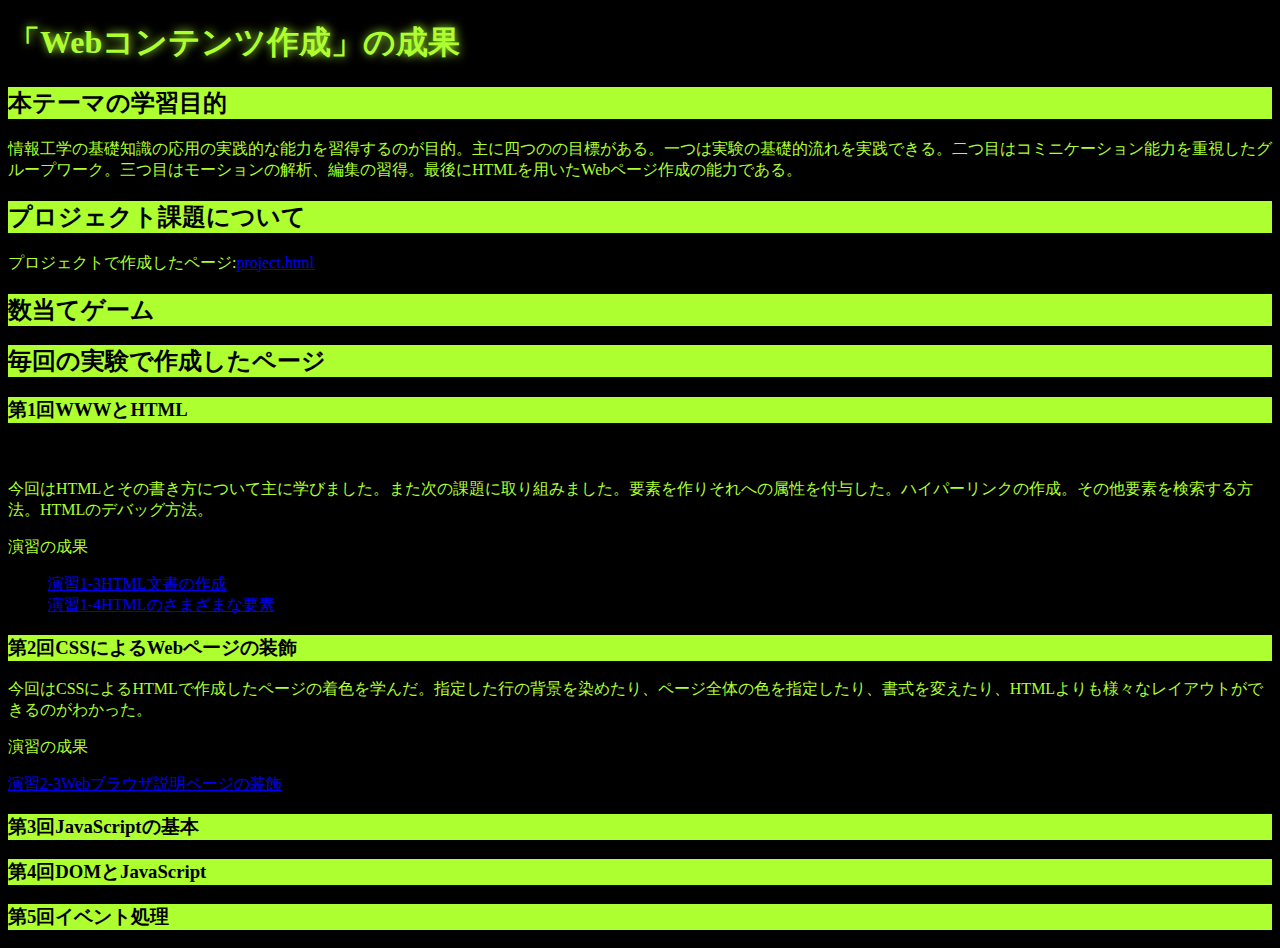
==== index.html @ 58799c67 "変更完了" ====
<!DOCTYPE html>
<html>
  <head>
    <meta charset="utf-8">
    <title>My test page</title>
    <link rel="stylesheet" href="index_css.css">
  </head>
  <body>
    <h1>「Webコンテンツ作成」の成果</h1>
    <h2>本テーマの学習目的</h2>
    <p>情報工学の基礎知識の応用の実践的な能力を習得するのが目的。主に四つのの目標がある。一つは実験の基礎的流れを実践できる。二つ目はコミニケーション能力を重視したグループワーク。三つ目はモーションの解析、編集の習得。最後にHTMLを用いたWebページ作成の能力である。</p>
    <h2>プロジェクト課題について</h2>
    <p>プロジェクトで作成したページ:<a href="project.html">project.html</a></p>
    <h2>数当てゲーム</h2>
    <h2>毎回の実験で作成したページ</h2>
    <h3>第1回WWWとHTML</h3>
    　<p>今回はHTMLとその書き方について主に学びました。また次の課題に取り組みました。要素を作りそれへの属性を付与した。ハイパーリンクの作成。その他要素を検索する方法。HTMLのデバッグ方法。</p>
      <p>演習の成果</p>
      <ul>
        <li><a href="practice_html/structure.html">演習1-3HTML文書の作成</a></li>
        <li><a href="practice_html/elements.html">演習1-4HTMLのさまざまな要素</a></li>
      </ul>
    <h3>第2回CSSによるWebページの装飾</h3>
    <p>今回はCSSによるHTMLで作成したページの着色を学んだ。指定した行の背景を染めたり、ページ全体の色を指定したり、書式を変えたり、HTMLよりも様々なレイアウトができるのがわかった。</p>
    <p>演習の成果</p>
    <li><a href="practice-css/browser-intro.html">演習2-3Webブラウザ説明ページの装飾</a></li>
    <h3>第3回JavaScriptの基本</h3>
    <h3>第4回DOMとJavaScript</h3>
    <h3>第5回イベント処理</h3>
  </body>
</html>
---- index_css.css ----
h1{
    color: greenyellow;
    text-shadow: greenyellow 1px 0px 10px;
}
h2{
    background-color: greenyellow;
}
h3{
    background-color: greenyellow;
}
body{
    background-color: black;
}
p{
    color: greenyellow;
}
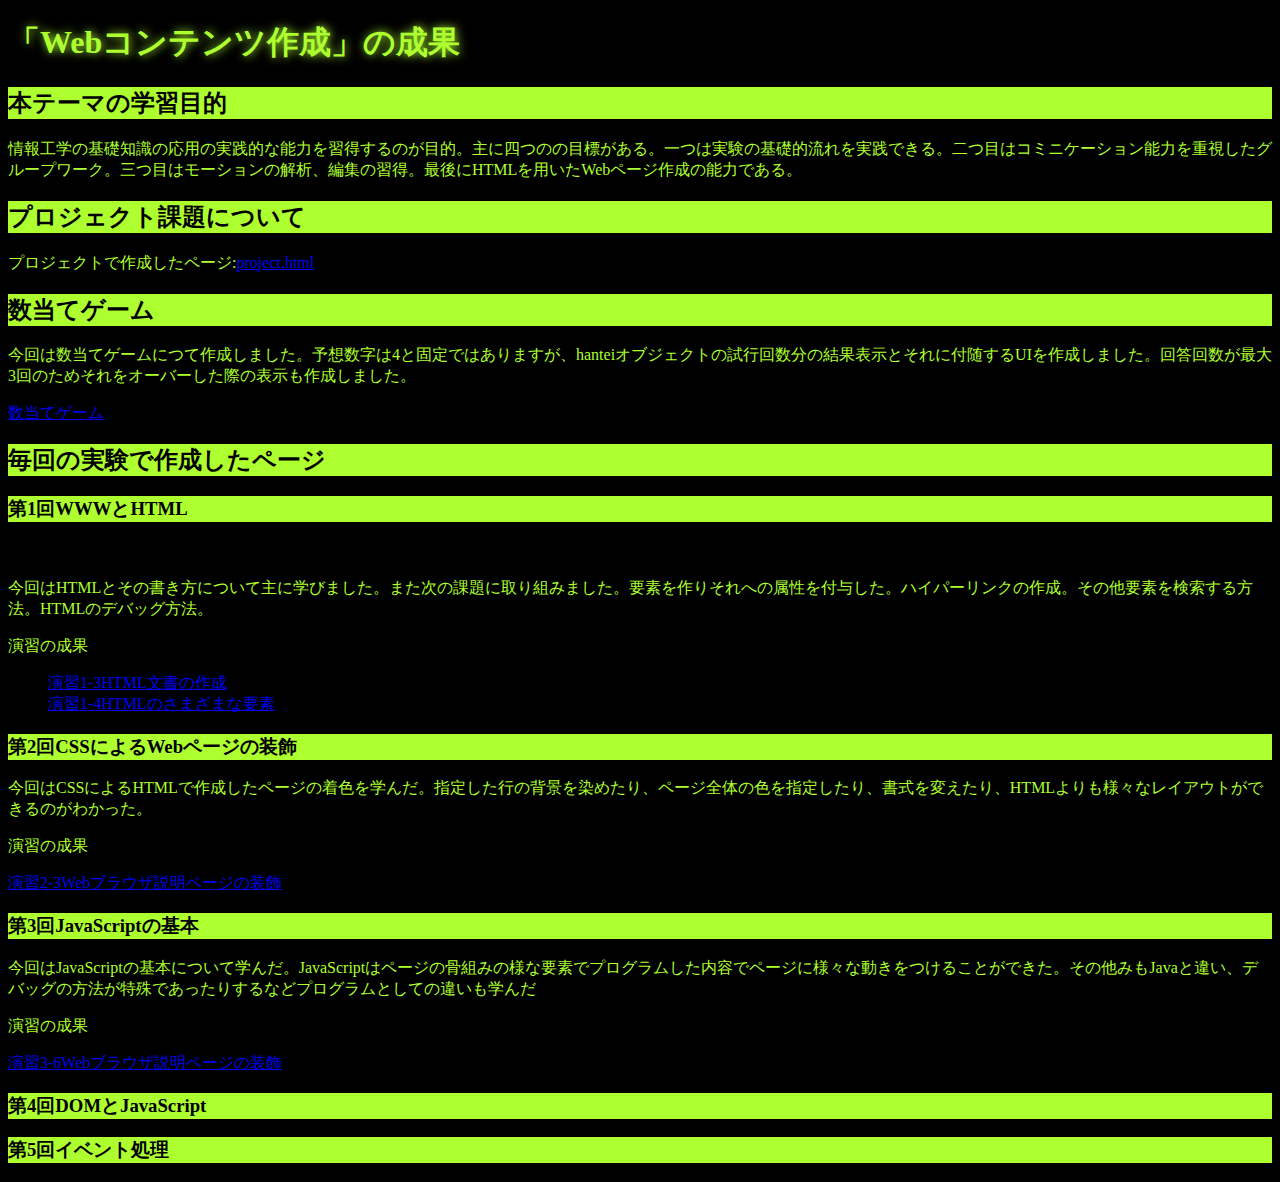
==== commit ca123c04: "変更完了" ====
--- a/index.html
+++ b/index.html
@@ -12,6 +12,8 @@
     <h2>プロジェクト課題について</h2>
     <p>プロジェクトで作成したページ:<a href="project.html">project.html</a></p>
     <h2>数当てゲーム</h2>
+    <p>今回は数当てゲームにつて作成しました。予想数字は4と固定ではありますが、hanteiオブジェクトの試行回数分の結果表示とそれに付随するUIを作成しました。回答回数が最大3回のためそれをオーバーした際の表示も作成しました。</p>
+    <a href="kazuate.html">数当てゲーム</a>
     <h2>毎回の実験で作成したページ</h2>
     <h3>第1回WWWとHTML</h3>
     　<p>今回はHTMLとその書き方について主に学びました。また次の課題に取り組みました。要素を作りそれへの属性を付与した。ハイパーリンクの作成。その他要素を検索する方法。HTMLのデバッグ方法。</p>
@@ -25,6 +27,9 @@
     <p>演習の成果</p>
     <li><a href="practice-css/browser-intro.html">演習2-3Webブラウザ説明ページの装飾</a></li>
     <h3>第3回JavaScriptの基本</h3>
+    <p>今回はJavaScriptの基本について学んだ。JavaScriptはページの骨組みの様な要素でプログラムした内容でページに様々な動きをつけることができた。その他みもJavaと違い、デバッグの方法が特殊であったりするなどプログラムとしての違いも学んだ</p>
+    <p>演習の成果</p>
+    <li><a href="practice-js/obj-practice.html">演習3-6Webブラウザ説明ページの装飾</a></li>
     <h3>第4回DOMとJavaScript</h3>
     <h3>第5回イベント処理</h3>
   </body>
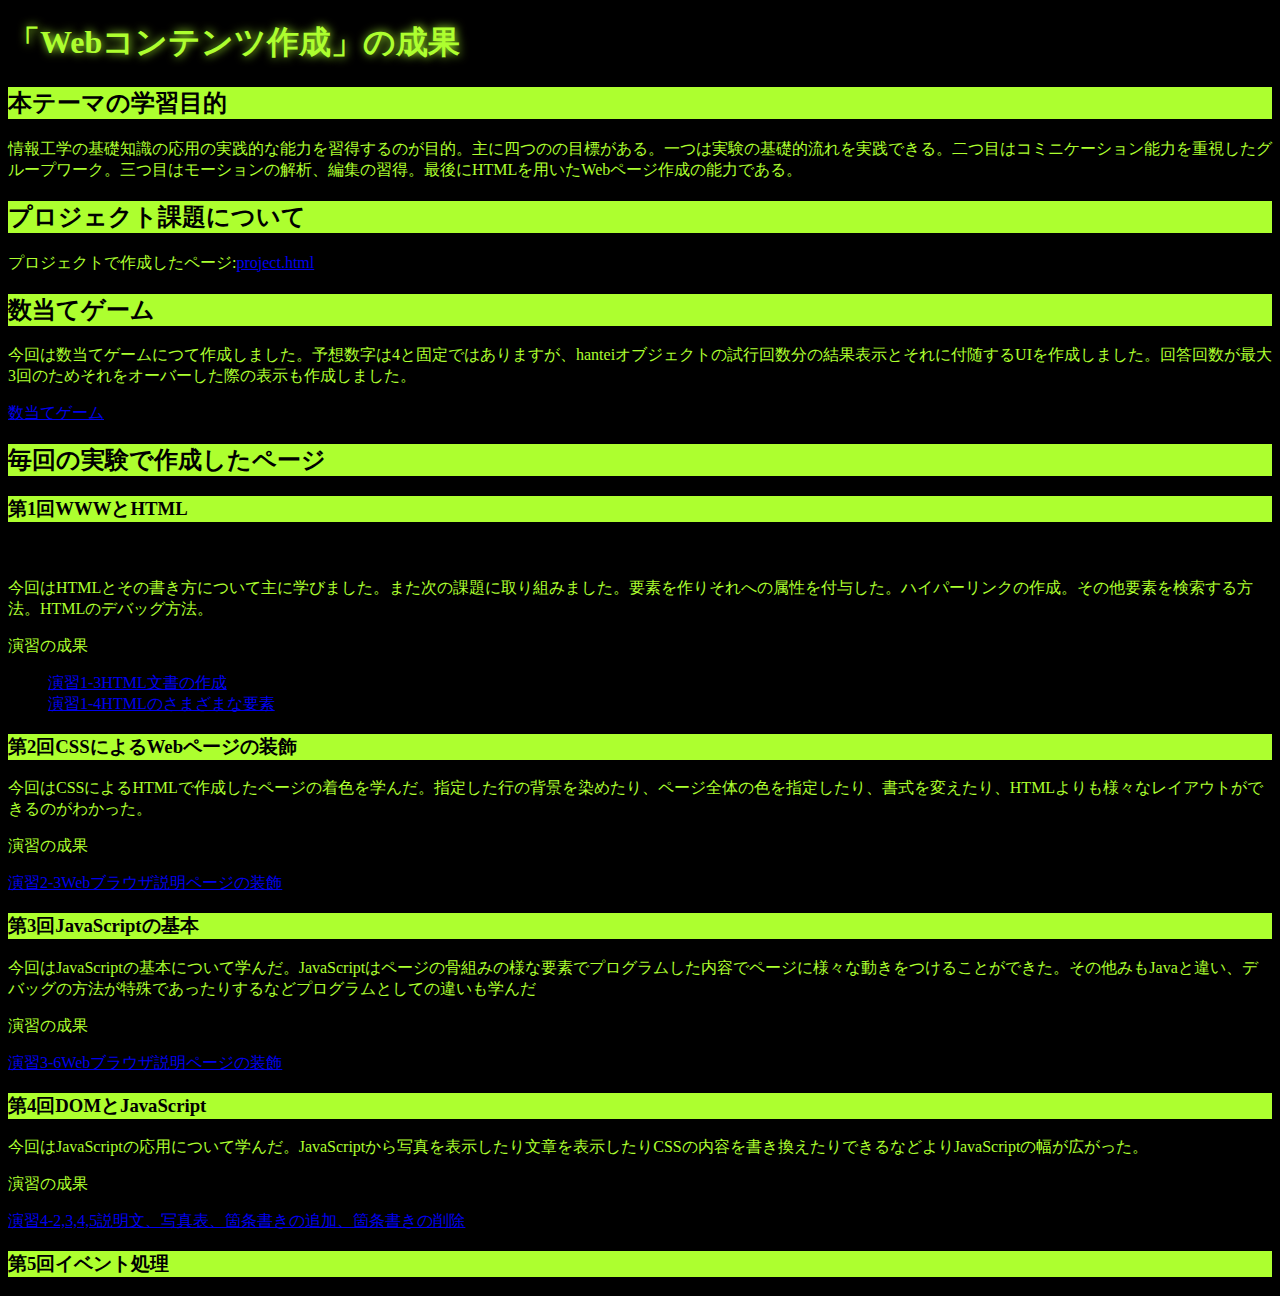
==== commit 5cdcd6b6: "変更完了" ====
--- a/index.html
+++ b/index.html
@@ -31,6 +31,9 @@
     <p>演習の成果</p>
     <li><a href="practice-js/obj-practice.html">演習3-6Webブラウザ説明ページの装飾</a></li>
     <h3>第4回DOMとJavaScript</h3>
+    <p>今回はJavaScriptの応用について学んだ。JavaScriptから写真を表示したり文章を表示したりCSSの内容を書き換えたりできるなどよりJavaScriptの幅が広がった。</p>
+    <p>演習の成果</p>
+    <li><a href="practice-dom/dom-exercise.html">演習4-2,3,4,5説明文、写真表、箇条書きの追加、箇条書きの削除</a></li>
     <h3>第5回イベント処理</h3>
   </body>
 </html>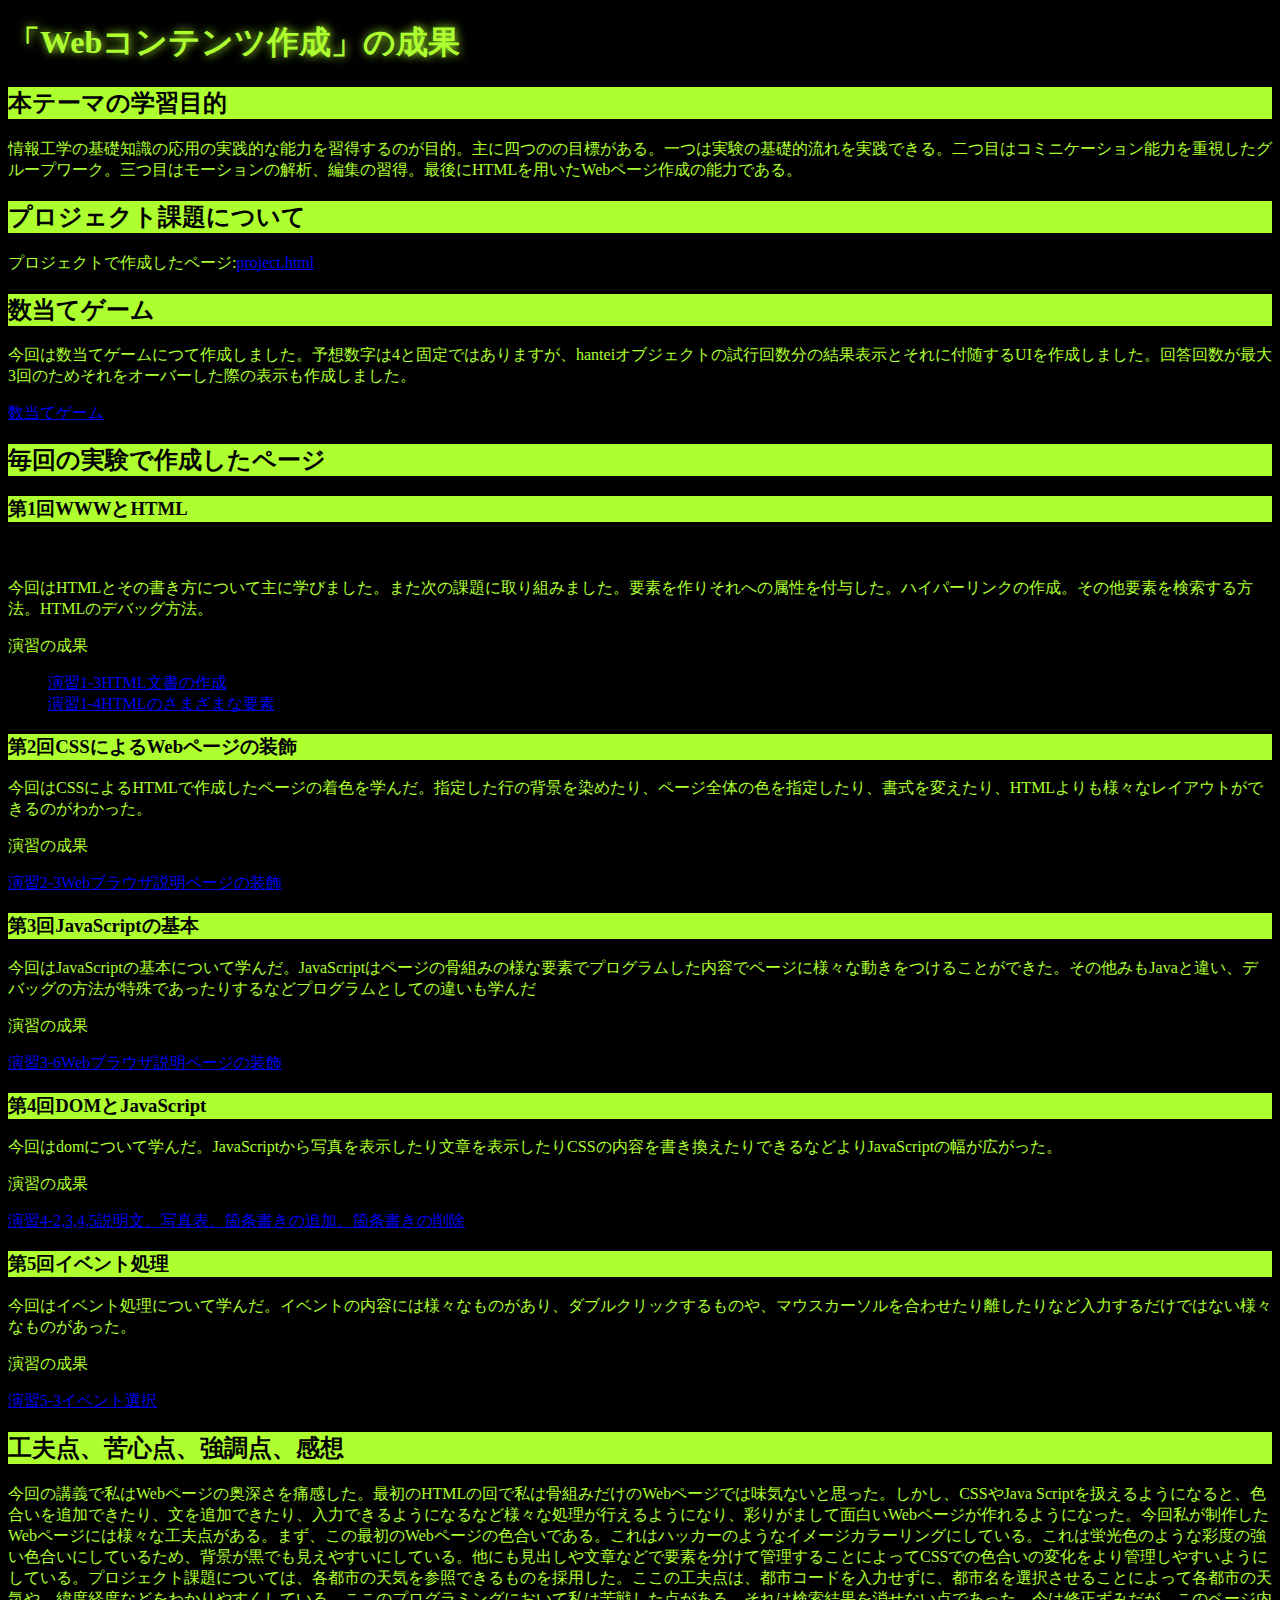
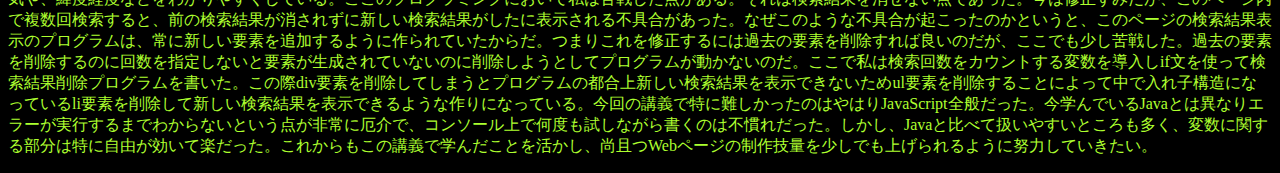
==== commit 6ca63767: "変更完了" ====
--- a/index.html
+++ b/index.html
@@ -31,9 +31,14 @@
     <p>演習の成果</p>
     <li><a href="practice-js/obj-practice.html">演習3-6Webブラウザ説明ページの装飾</a></li>
     <h3>第4回DOMとJavaScript</h3>
-    <p>今回はJavaScriptの応用について学んだ。JavaScriptから写真を表示したり文章を表示したりCSSの内容を書き換えたりできるなどよりJavaScriptの幅が広がった。</p>
+    <p>今回はdomについて学んだ。JavaScriptから写真を表示したり文章を表示したりCSSの内容を書き換えたりできるなどよりJavaScriptの幅が広がった。</p>
     <p>演習の成果</p>
     <li><a href="practice-dom/dom-exercise.html">演習4-2,3,4,5説明文、写真表、箇条書きの追加、箇条書きの削除</a></li>
     <h3>第5回イベント処理</h3>
+    <p>今回はイベント処理について学んだ。イベントの内容には様々なものがあり、ダブルクリックするものや、マウスカーソルを合わせたり離したりなど入力するだけではない様々なものがあった。</p>
+    <p>演習の成果</p>
+    <li><a href="practice-event/event-list.html">演習5-3イベント選択</a></li>
+    <h2>工夫点、苦心点、強調点、感想</h2>
+    <p>今回の講義で私はWebページの奥深さを痛感した。最初のHTMLの回で私は骨組みだけのWebページでは味気ないと思った。しかし、CSSやJava Scriptを扱えるようになると、色合いを追加できたり、文を追加できたり、入力できるようになるなど様々な処理が行えるようになり、彩りがまして面白いWebページが作れるようになった。今回私が制作したWebページには様々な工夫点がある。まず、この最初のWebページの色合いである。これはハッカーのようなイメージカラーリングにしている。これは蛍光色のような彩度の強い色合いにしているため、背景が黒でも見えやすいにしている。他にも見出しや文章などで要素を分けて管理することによってCSSでの色合いの変化をより管理しやすいようにしている。プロジェクト課題については、各都市の天気を参照できるものを採用した。ここの工夫点は、都市コードを入力せずに、都市名を選択させることによって各都市の天気や、緯度経度などをわかりやすくしている。ここのプログラミングにおいて私は苦戦した点がある。それは検索結果を消せない点であった。今は修正ずみだが、このページ内で複数回検索すると、前の検索結果が消されずに新しい検索結果がしたに表示される不具合があった。なぜこのような不具合が起こったのかというと、このページの検索結果表示のプログラムは、常に新しい要素を追加するように作られていたからだ。つまりこれを修正するには過去の要素を削除すれば良いのだが、ここでも少し苦戦した。過去の要素を削除するのに回数を指定しないと要素が生成されていないのに削除しようとしてプログラムが動かないのだ。ここで私は検索回数をカウントする変数を導入しif文を使って検索結果削除プログラムを書いた。この際div要素を削除してしまうとプログラムの都合上新しい検索結果を表示できないためul要素を削除することによって中で入れ子構造になっているli要素を削除して新しい検索結果を表示できるような作りになっている。今回の講義で特に難しかったのはやはりJavaScript全般だった。今学んでいるJavaとは異なりエラーが実行するまでわからないという点が非常に厄介で、コンソール上で何度も試しながら書くのは不慣れだった。しかし、Javaと比べて扱いやすいところも多く、変数に関する部分は特に自由が効いて楽だった。これからもこの講義で学んだことを活かし、尚且つWebページの制作技量を少しでも上げられるように努力していきたい。</p>
   </body>
 </html>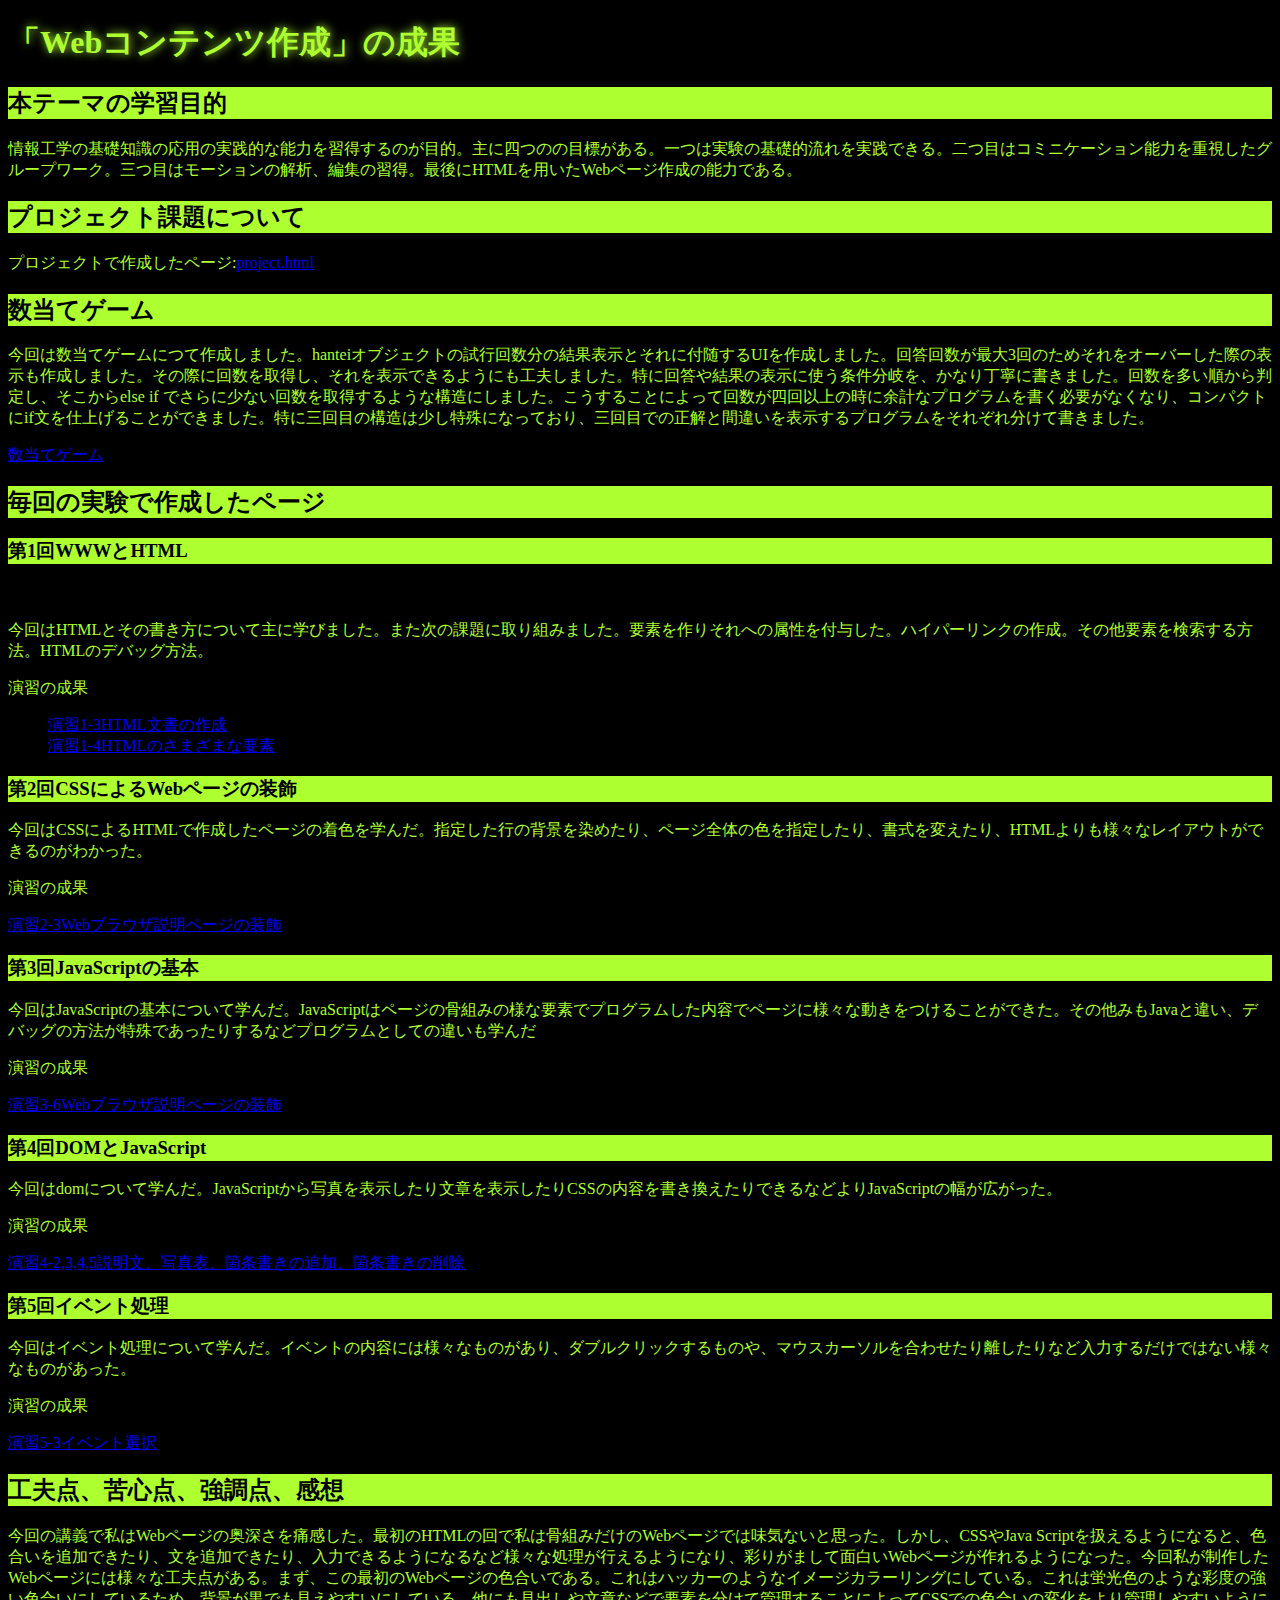
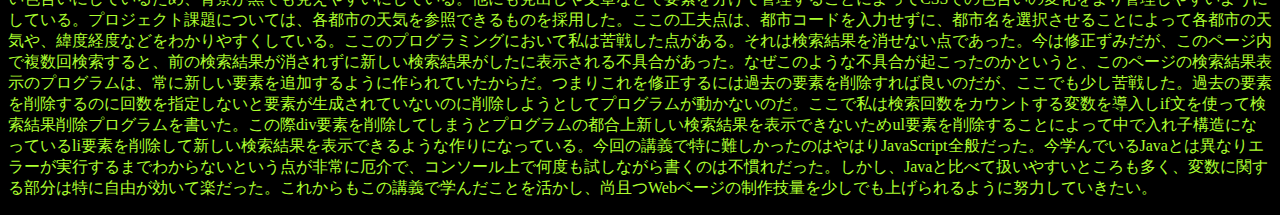
==== commit 4b6ec026: "変更完了" ====
--- a/index.html
+++ b/index.html
@@ -12,7 +12,7 @@
     <h2>プロジェクト課題について</h2>
     <p>プロジェクトで作成したページ:<a href="project.html">project.html</a></p>
     <h2>数当てゲーム</h2>
-    <p>今回は数当てゲームにつて作成しました。予想数字は4と固定ではありますが、hanteiオブジェクトの試行回数分の結果表示とそれに付随するUIを作成しました。回答回数が最大3回のためそれをオーバーした際の表示も作成しました。</p>
+    <p>今回は数当てゲームにつて作成しました。hanteiオブジェクトの試行回数分の結果表示とそれに付随するUIを作成しました。回答回数が最大3回のためそれをオーバーした際の表示も作成しました。その際に回数を取得し、それを表示できるようにも工夫しました。特に回答や結果の表示に使う条件分岐を、かなり丁寧に書きました。回数を多い順から判定し、そこからelse if でさらに少ない回数を取得するような構造にしました。こうすることによって回数が四回以上の時に余計なプログラムを書く必要がなくなり、コンパクトにif文を仕上げることができました。特に三回目の構造は少し特殊になっており、三回目での正解と間違いを表示するプログラムをそれぞれ分けて書きました。</p>
     <a href="kazuate.html">数当てゲーム</a>
     <h2>毎回の実験で作成したページ</h2>
     <h3>第1回WWWとHTML</h3>
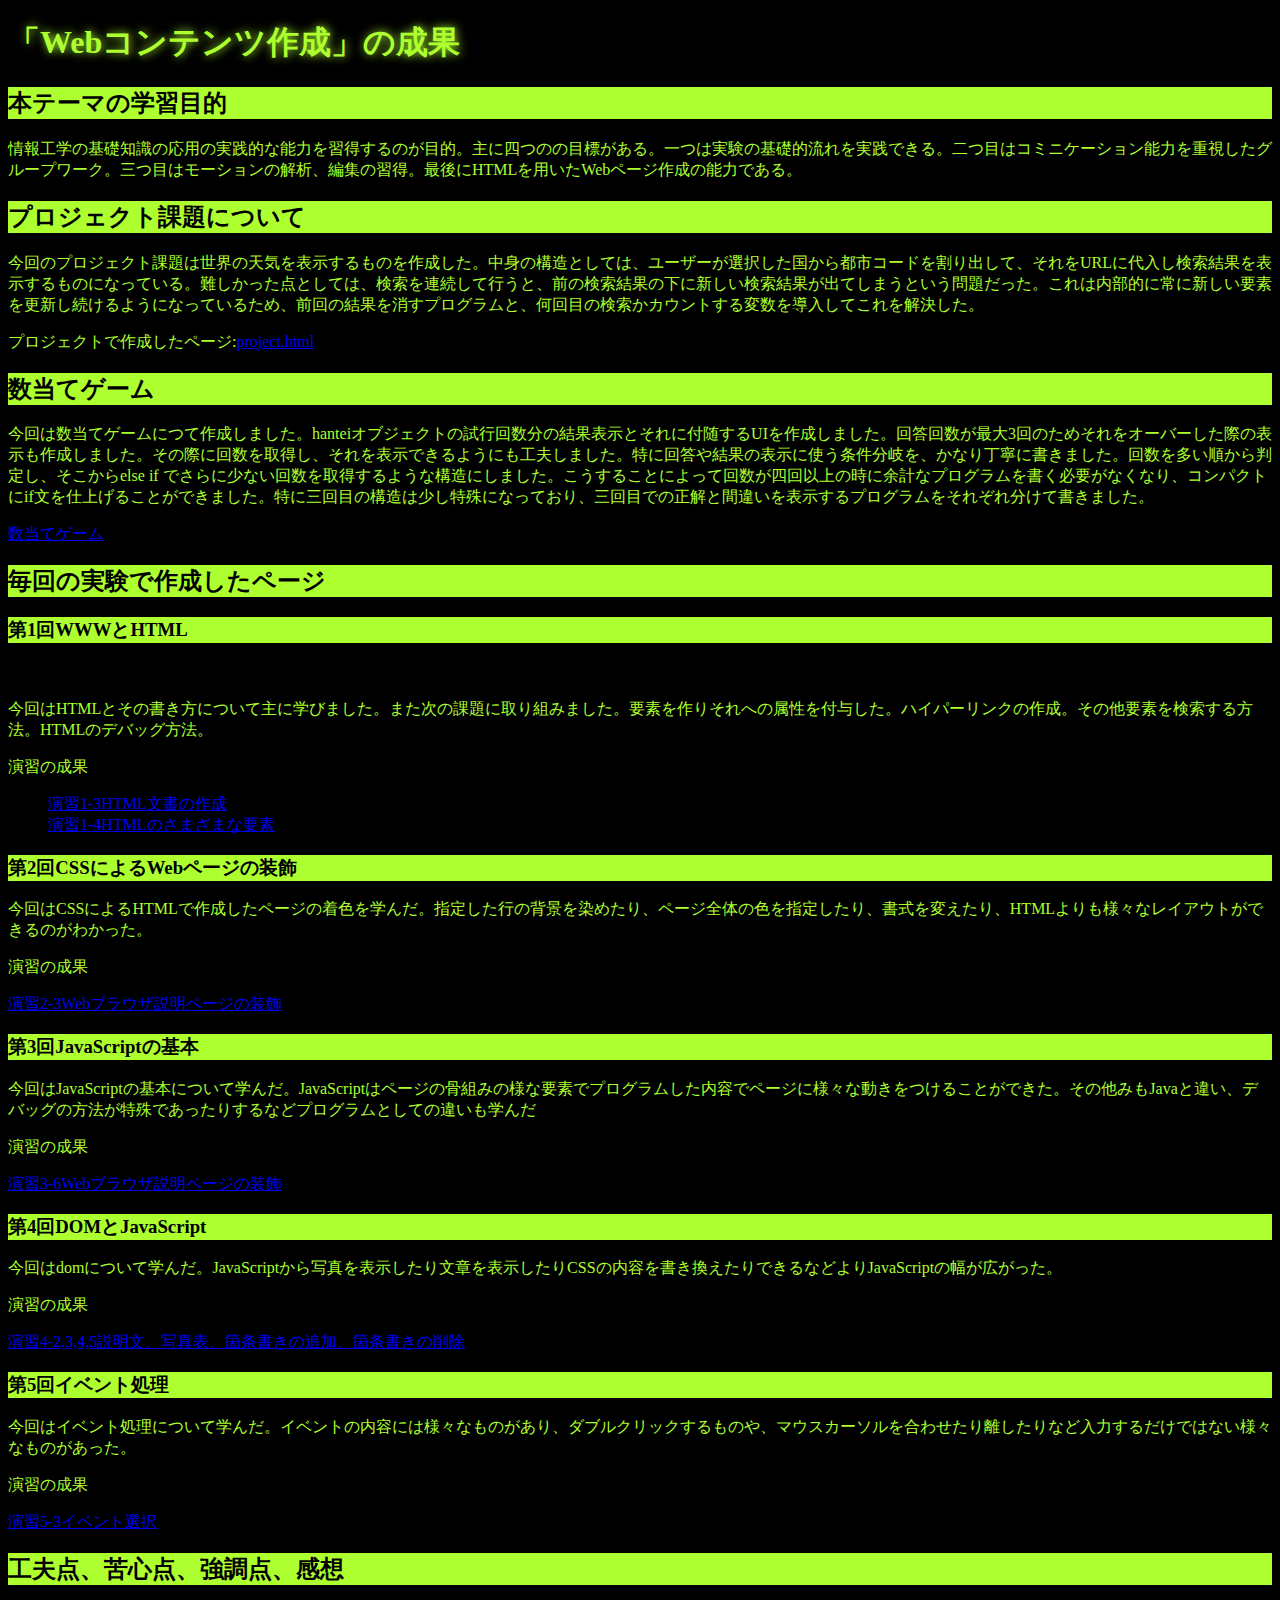
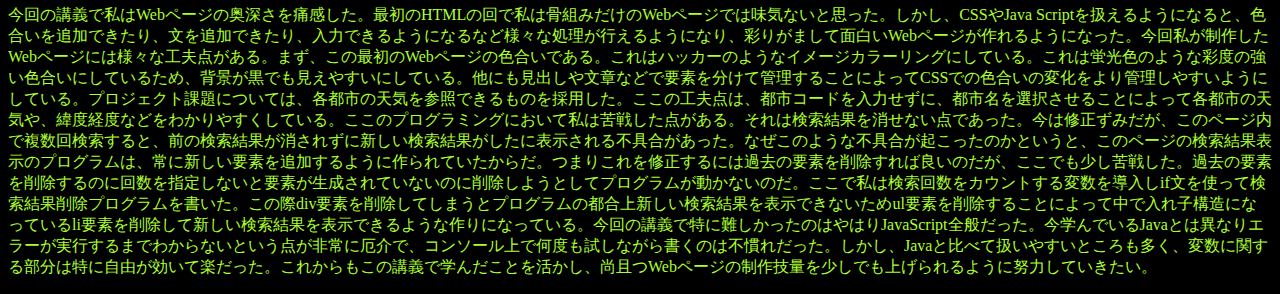
==== commit 48721e0d: "変更完了" ====
--- a/index.html
+++ b/index.html
@@ -10,6 +10,7 @@
     <h2>本テーマの学習目的</h2>
     <p>情報工学の基礎知識の応用の実践的な能力を習得するのが目的。主に四つのの目標がある。一つは実験の基礎的流れを実践できる。二つ目はコミニケーション能力を重視したグループワーク。三つ目はモーションの解析、編集の習得。最後にHTMLを用いたWebページ作成の能力である。</p>
     <h2>プロジェクト課題について</h2>
+    <p>今回のプロジェクト課題は世界の天気を表示するものを作成した。中身の構造としては、ユーザーが選択した国から都市コードを割り出して、それをURLに代入し検索結果を表示するものになっている。難しかった点としては、検索を連続して行うと、前の検索結果の下に新しい検索結果が出てしまうという問題だった。これは内部的に常に新しい要素を更新し続けるようになっているため、前回の結果を消すプログラムと、何回目の検索かカウントする変数を導入してこれを解決した。</p>
     <p>プロジェクトで作成したページ:<a href="project.html">project.html</a></p>
     <h2>数当てゲーム</h2>
     <p>今回は数当てゲームにつて作成しました。hanteiオブジェクトの試行回数分の結果表示とそれに付随するUIを作成しました。回答回数が最大3回のためそれをオーバーした際の表示も作成しました。その際に回数を取得し、それを表示できるようにも工夫しました。特に回答や結果の表示に使う条件分岐を、かなり丁寧に書きました。回数を多い順から判定し、そこからelse if でさらに少ない回数を取得するような構造にしました。こうすることによって回数が四回以上の時に余計なプログラムを書く必要がなくなり、コンパクトにif文を仕上げることができました。特に三回目の構造は少し特殊になっており、三回目での正解と間違いを表示するプログラムをそれぞれ分けて書きました。</p>
@@ -25,15 +26,15 @@
     <h3>第2回CSSによるWebページの装飾</h3>
     <p>今回はCSSによるHTMLで作成したページの着色を学んだ。指定した行の背景を染めたり、ページ全体の色を指定したり、書式を変えたり、HTMLよりも様々なレイアウトができるのがわかった。</p>
     <p>演習の成果</p>
-    <li><a href="practice-css/browser-intro.html">演習2-3Webブラウザ説明ページの装飾</a></li>
+    <li><a href="practice_css/browser-intro.html">演習2-3Webブラウザ説明ページの装飾</a></li>
     <h3>第3回JavaScriptの基本</h3>
     <p>今回はJavaScriptの基本について学んだ。JavaScriptはページの骨組みの様な要素でプログラムした内容でページに様々な動きをつけることができた。その他みもJavaと違い、デバッグの方法が特殊であったりするなどプログラムとしての違いも学んだ</p>
     <p>演習の成果</p>
-    <li><a href="practice-js/obj-practice.html">演習3-6Webブラウザ説明ページの装飾</a></li>
+    <li><a href="practice_js/obj-practice.html">演習3-6Webブラウザ説明ページの装飾</a></li>
     <h3>第4回DOMとJavaScript</h3>
     <p>今回はdomについて学んだ。JavaScriptから写真を表示したり文章を表示したりCSSの内容を書き換えたりできるなどよりJavaScriptの幅が広がった。</p>
     <p>演習の成果</p>
-    <li><a href="practice-dom/dom-exercise.html">演習4-2,3,4,5説明文、写真表、箇条書きの追加、箇条書きの削除</a></li>
+    <li><a href="practice_dom/dom-exercise.html">演習4-2,3,4,5説明文、写真表、箇条書きの追加、箇条書きの削除</a></li>
     <h3>第5回イベント処理</h3>
     <p>今回はイベント処理について学んだ。イベントの内容には様々なものがあり、ダブルクリックするものや、マウスカーソルを合わせたり離したりなど入力するだけではない様々なものがあった。</p>
     <p>演習の成果</p>
